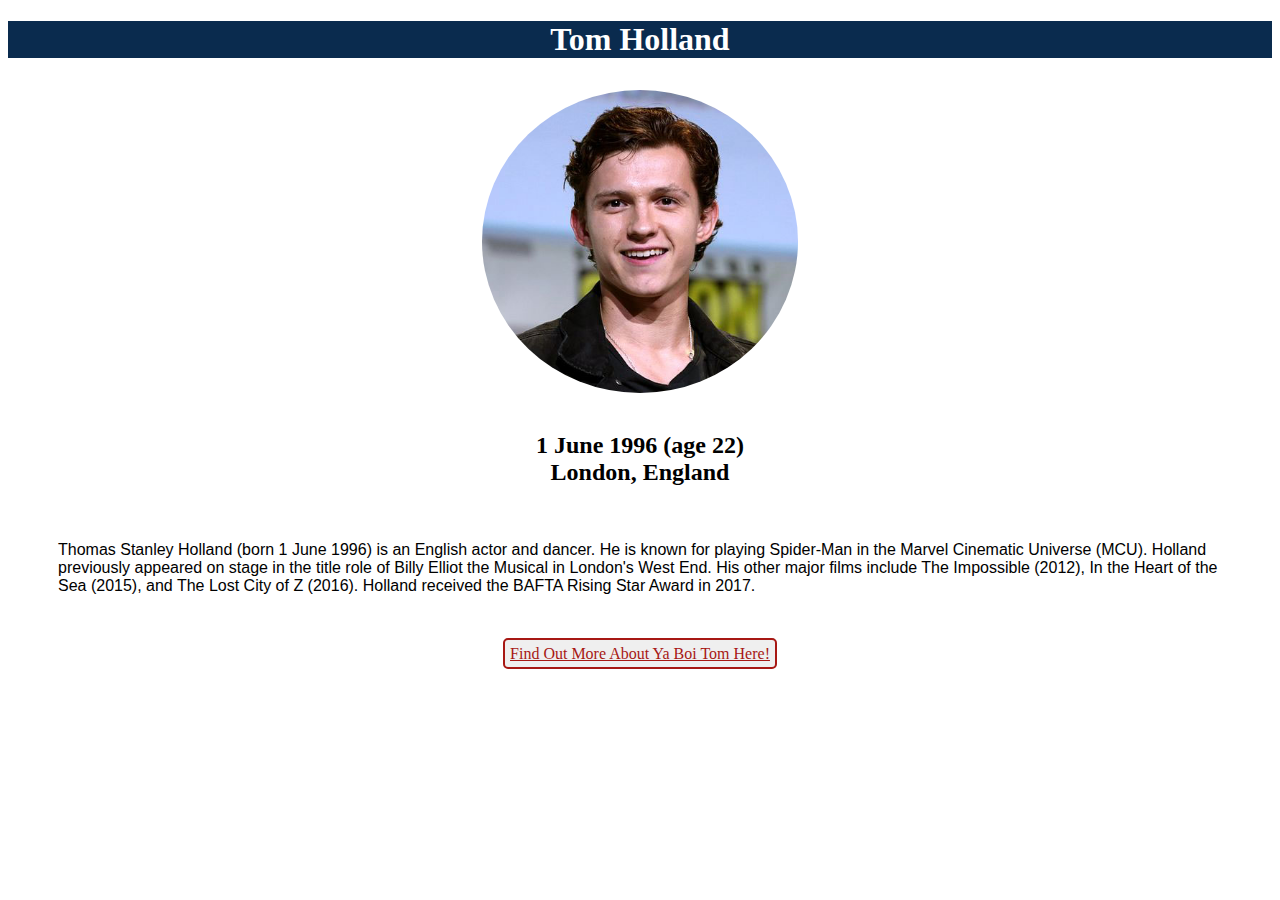
==== index.html @ c05e8bd0 "Rename project1.html to index.html" ====
<!DOCTYPE html>
<html lang="en">
<head>
    <meta charset="UTF-8">
    <meta name="viewport" content="width=device-width, initial-scale=1.0">
    <meta http-equiv="X-UA-Compatible" content="ie=edge">
    <link rel="stylesheet" href="style.css">
    <title>Tom Holland</title>
</head>

<header> 
    <center> 
        <h1> Tom Holland </h1>
    </center>
</header>

<body>
    <center>
    <img src="Tom_Holland.jpg" ref="Tom Holland Picture">

    <h2>
        1 June 1996 (age 22) <br />
        London, England
    </h2>
    </center>

    <p>
        Thomas Stanley Holland (born 1 June 1996) is an English actor and dancer. 
        He is known for playing Spider-Man in the Marvel Cinematic Universe (MCU). 
        Holland previously appeared on stage in the title role of Billy Elliot the Musical in London's West End. 
        His other major films include The Impossible (2012), In the Heart of the Sea (2015), and The Lost City of Z (2016). 
        Holland received the BAFTA Rising Star Award in 2017.
    </p>

    <center>
        <a href="https://en.wikipedia.org/wiki/Tom_Holland_(actor)" class="button">Find Out More About Ya Boi Tom Here!</a>
    </center>
</body>

<footer>

</footer>
</html>
---- style.css ----
header {
    background-color: #0a2b4e;
}

img {
    padding: 10px;
    border-radius:50%;
    max-width: 25%;
    max-height: 25%;
}

h1, h2, h3, h4, h5, h6 {
    font-family: 'Roboto Slab', serif;
}

h1 {
    color: white;
}

h2 {
    padding: 5px;
}

p {
    margin: 50px;
    font-family: 'Montserrat', sans-serif;
}

.button {
    color: #a71814;
    background-color: #efefef;
    
    border: 2px solid #a71814;
    border-radius: 5px;
    padding: 5px;
}
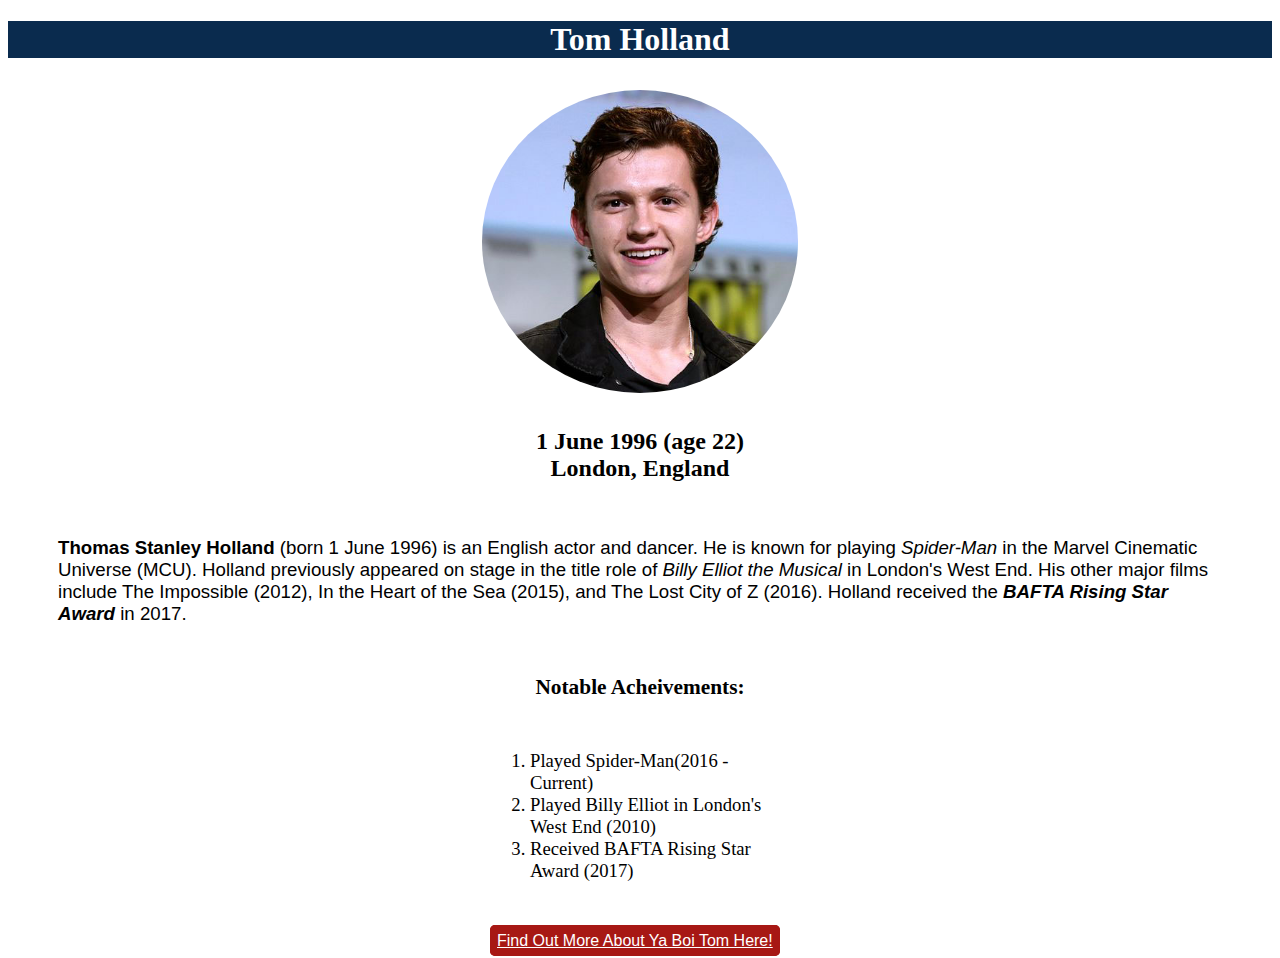
==== commit 2d4e6b29: "Everything is fixed...hopefully" ====
--- a/index.html
+++ b/index.html
@@ -4,37 +4,49 @@
     <meta charset="UTF-8">
     <meta name="viewport" content="width=device-width, initial-scale=1.0">
     <meta http-equiv="X-UA-Compatible" content="ie=edge">
-    <link rel="stylesheet" href="style.css">
+    <link rel="stylesheet" href="style/style.css">
     <title>Tom Holland</title>
 </head>
 
 <header> 
-    <center> 
-        <h1> Tom Holland </h1>
-    </center>
+    <h1> Tom Holland </h1>
 </header>
 
 <body>
-    <center>
-    <img src="Tom_Holland.jpg" ref="Tom Holland Picture">
+
+    <img src="assets/Tom_Holland.jpg" ref="Tom Holland Picture">
 
     <h2>
         1 June 1996 (age 22) <br />
         London, England
     </h2>
-    </center>
 
     <p>
-        Thomas Stanley Holland (born 1 June 1996) is an English actor and dancer. 
-        He is known for playing Spider-Man in the Marvel Cinematic Universe (MCU). 
-        Holland previously appeared on stage in the title role of Billy Elliot the Musical in London's West End. 
+        <strong>Thomas Stanley Holland</strong> (born 1 June 1996) is an English actor and dancer.
+        He is known for playing <em>Spider-Man</em> in the Marvel Cinematic Universe (MCU). 
+        Holland previously appeared on stage in the title role of <em>Billy Elliot the Musical</em> in London's West End. 
         His other major films include The Impossible (2012), In the Heart of the Sea (2015), and The Lost City of Z (2016). 
-        Holland received the BAFTA Rising Star Award in 2017.
+        Holland received the <strong><em>BAFTA Rising Star Award</em></strong> in 2017.
     </p>
 
-    <center>
+    <div class="center">
+        <h3>
+            Notable Acheivements:
+        </h3>
+
+        <p>
+            <ol>
+                <li>Played Spider-Man(2016 - Current)</li>
+                <li>Played Billy Elliot in London's West End (2010)</li>
+                <li>Received BAFTA Rising Star Award (2017)</li>
+            </ol>
+        </p>
+    </div>
+
+    <div class="center">
         <a href="https://en.wikipedia.org/wiki/Tom_Holland_(actor)" class="button">Find Out More About Ya Boi Tom Here!</a>
-    </center>
+    </div>
+    
 </body>
 
 <footer>
--- a/style/style.css
+++ b/style/style.css
@@ -0,0 +1,59 @@
+header {
+    background-color: #0a2b4e;
+}
+
+img {
+    padding: 10px;
+    border-radius:50%;
+    max-width: 25%;
+    max-height: 25%;
+    display: block;
+    margin-left: auto;
+    margin-right: auto;
+    width: 40%;
+}
+
+h1, h2, h3, h4, h5, h6 {
+    font-family: 'Roboto Slab', serif;
+    text-align: center;
+}
+
+h1 {
+    color: white;
+}
+
+h2 {
+    padding: 5px;
+}
+
+h3 {
+    font-size: 16pt;
+}
+p {
+    margin: 50px;
+    font-family: 'Montserrat', sans-serif;
+    font-size: 14pt;
+}
+
+li{
+    font-size: 14pt;
+}
+
+.button {
+    color: #ffffff;
+    font-family: 'Source Sans Pro', sans-serif;
+    background-color: #a71814;
+    
+    border: 2px solid #a71814;
+    border-radius: 5px;
+    padding: 5px;
+    text-align: center;
+}
+
+
+.center {
+    width: 300px;
+    display: block;
+    margin-left: auto;
+    margin-right: auto;
+}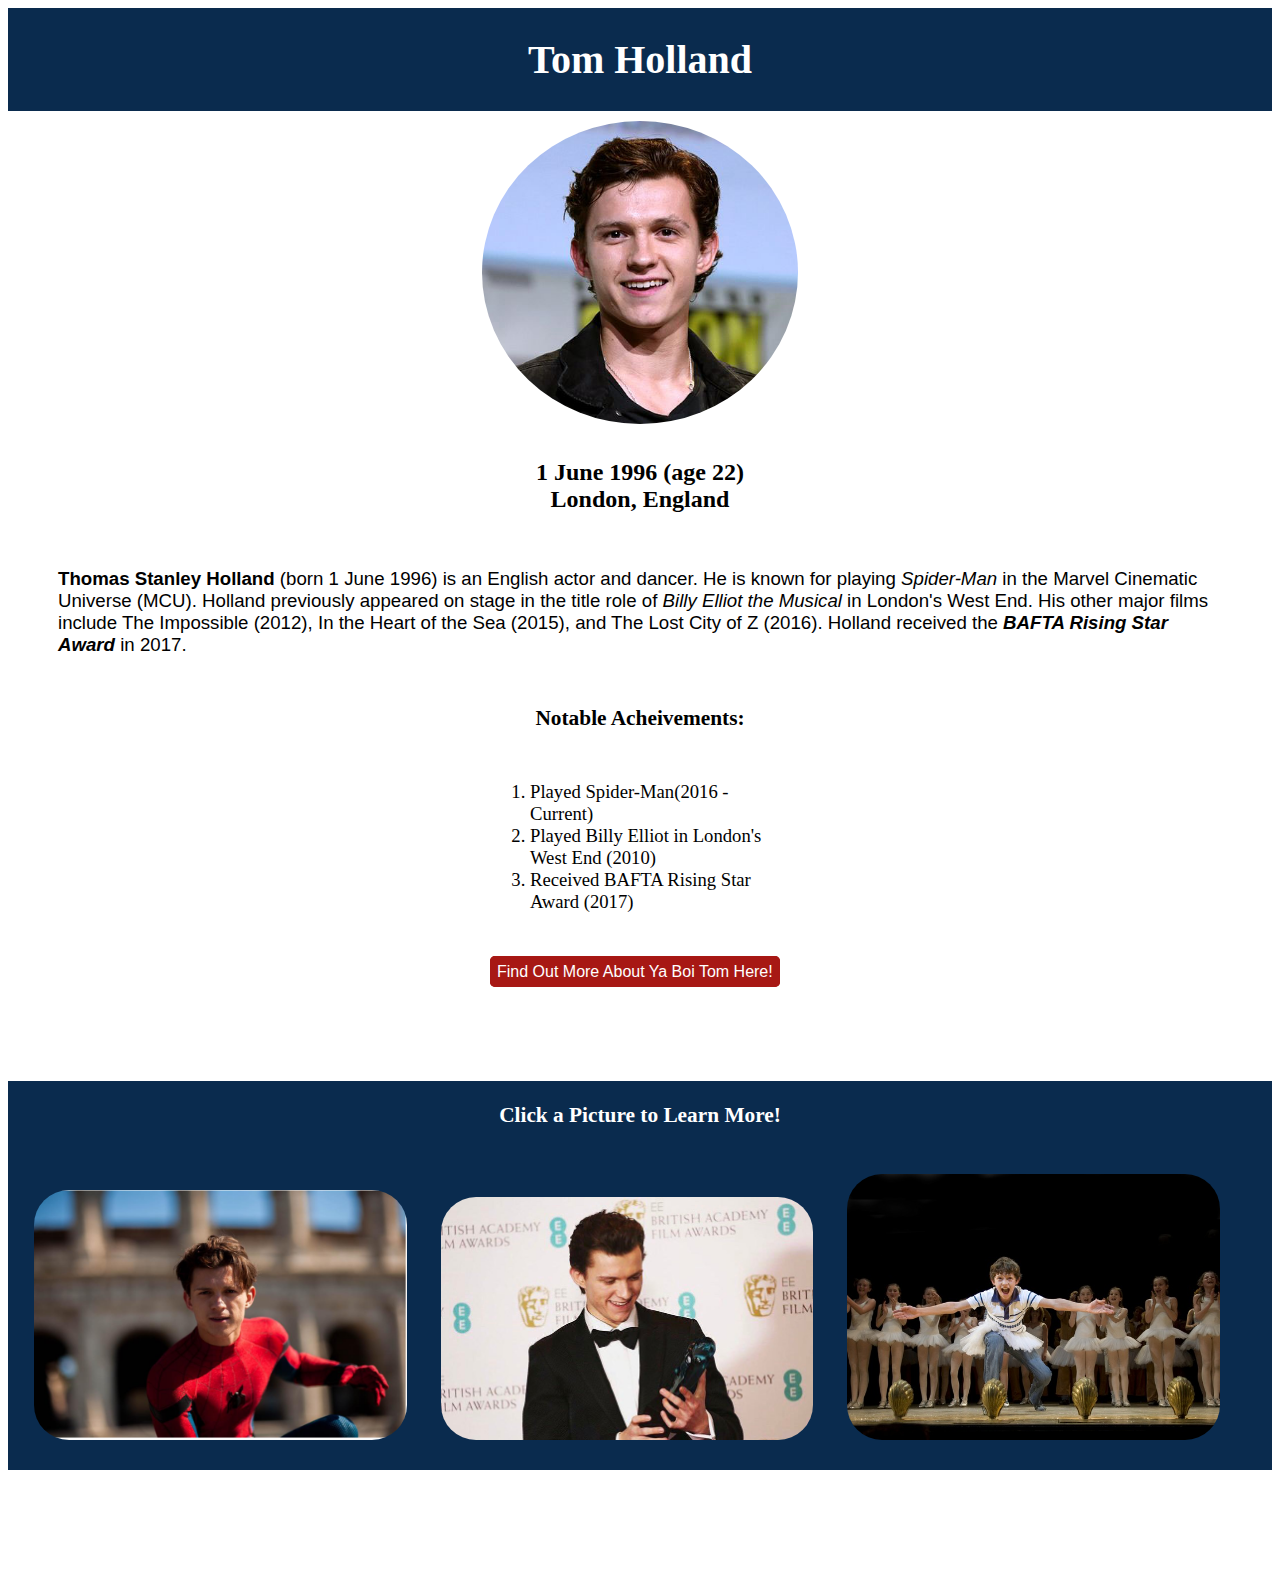
==== commit daace505: "Additions to Finish" ====
--- a/index.html
+++ b/index.html
@@ -14,7 +14,7 @@
 
 <body>
 
-    <img src="assets/Tom_Holland.jpg" ref="Tom Holland Picture">
+    <img src="assets/Tom_Holland.jpg" ref="Tom Holland Picture" class="mainpic">
 
     <h2>
         1 June 1996 (age 22) <br />
@@ -50,6 +50,11 @@
 </body>
 
 <footer>
-
+    <h3 class="clickapic">Click a Picture to Learn More!</h3>
+    <div class="footerdisplay">
+        <img src="assets/spoodermn.png" ref="Tom as Spider-Man">
+        <img src="assets/bafta.jpg" ref="BAFTA">
+        <img src="assets/billyelliot.jpg" ref="Tom as Billy Elliot">
+    </div>
 </footer>
 </html>
--- a/style/style.css
+++ b/style/style.css
@@ -1,8 +1,12 @@
 header {
     background-color: #0a2b4e;
+    border: 1px solid #0a2b4e;
+    position: -webkit-sticky;
+    position: sticky;
+    top: 0;
 }
 
-img {
+.mainpic {
     padding: 10px;
     border-radius:50%;
     max-width: 25%;
@@ -13,6 +17,13 @@
     width: 40%;
 }
 
+img {
+    border-radius: 50px;
+    max-width: 30%;
+    max-height: 30%;
+    padding: 15px;
+}
+
 h1, h2, h3, h4, h5, h6 {
     font-family: 'Roboto Slab', serif;
     text-align: center;
@@ -20,6 +31,7 @@
 
 h1 {
     color: white;
+    font-size: 2.5em;
 }
 
 h2 {
@@ -56,4 +68,30 @@
     display: block;
     margin-left: auto;
     margin-right: auto;
+}
+
+a:link {
+    text-decoration: none;
+}
+
+a:hover {
+    color: #0a2b4e;
+}
+
+.footerdisplay {
+    padding: 10px;
+    border-radius:50%;
+    display: inline-block;
+    margin-left: auto;
+    margin-right: auto;
+}
+
+footer {
+    background-color: #0a2b4e;
+    border: 1px solid #0a2b4e;
+    margin: 100px auto;
+}
+
+.clickapic {
+    color: white;
 }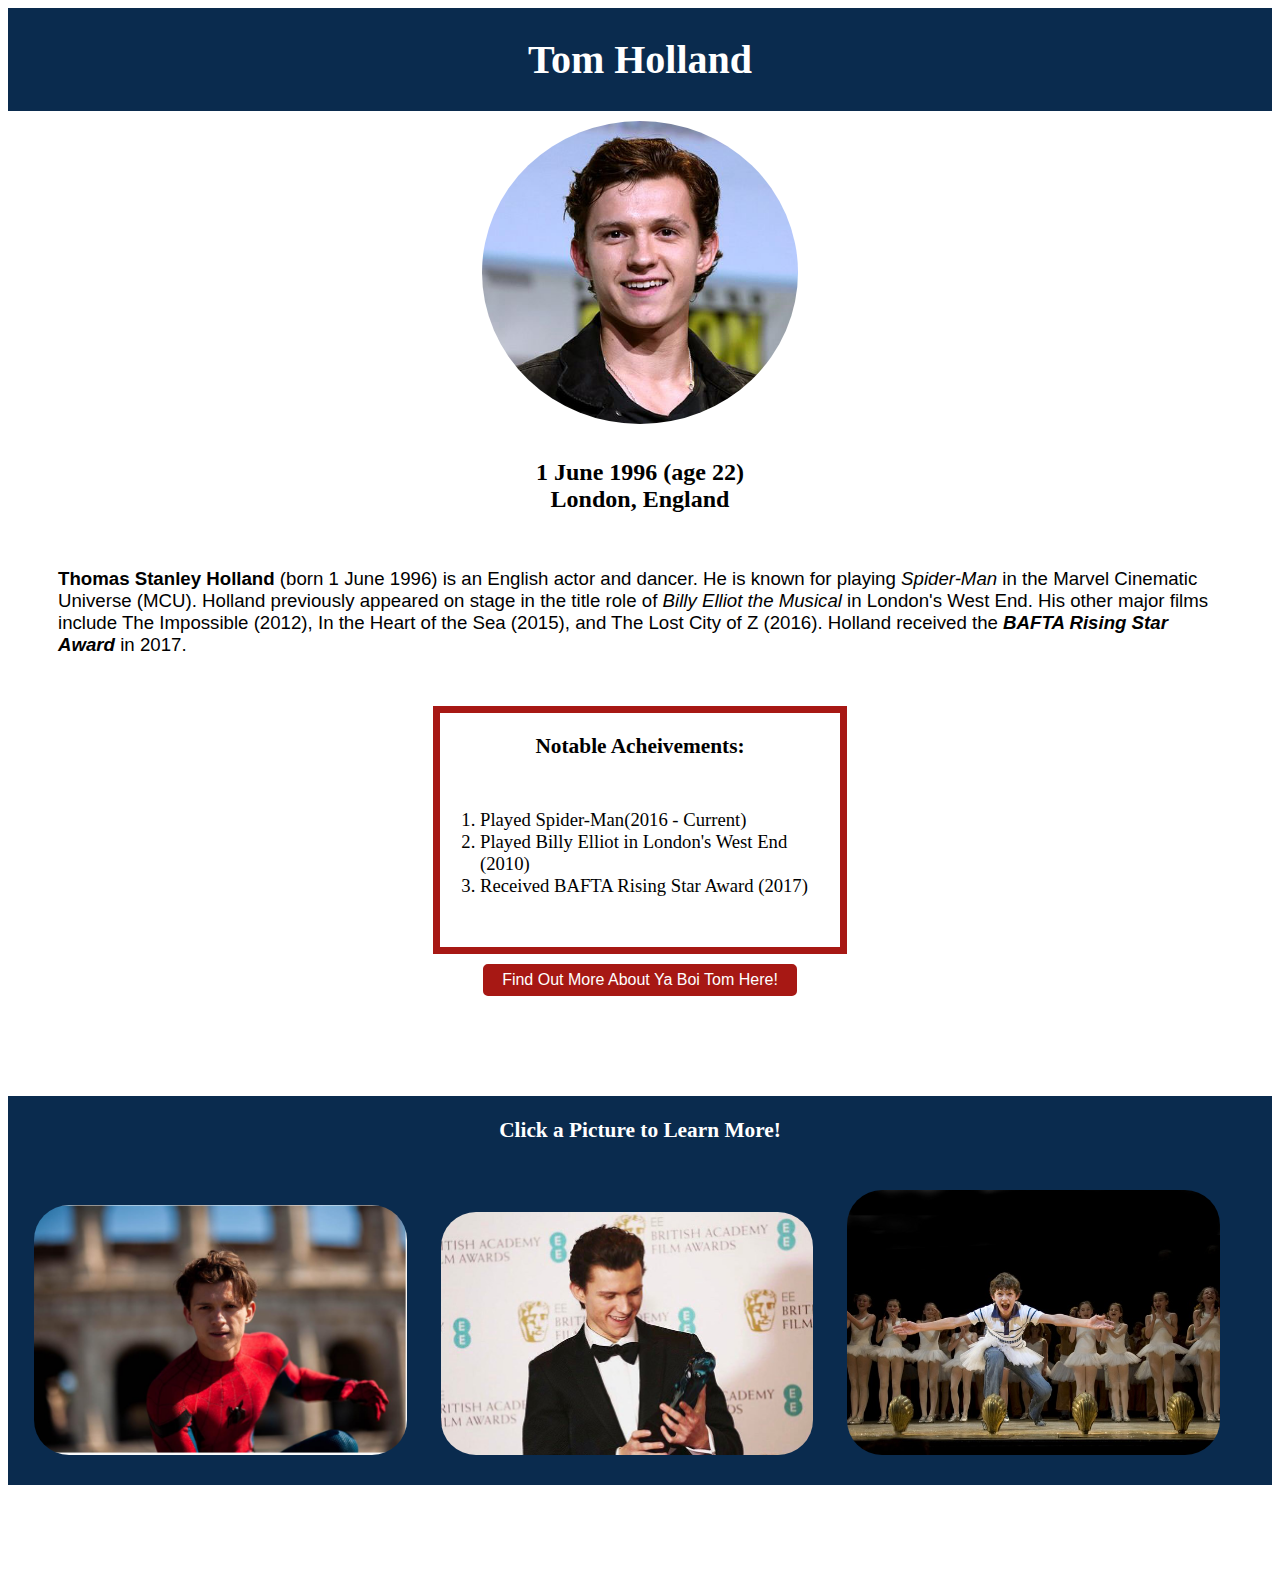
==== commit bb5035d5: "minor edits" ====
--- a/index.html
+++ b/index.html
@@ -29,7 +29,7 @@
         Holland received the <strong><em>BAFTA Rising Star Award</em></strong> in 2017.
     </p>
 
-    <div class="center">
+    <div class="center" id="bordersettings">
         <h3>
             Notable Acheivements:
         </h3>
@@ -52,9 +52,17 @@
 <footer>
     <h3 class="clickapic">Click a Picture to Learn More!</h3>
     <div class="footerdisplay">
+        <a href="https://www.imdb.com/title/tt2250912/">
         <img src="assets/spoodermn.png" ref="Tom as Spider-Man">
+        </a>
+
+        <a href="https://www.youtube.com/watch?v=9W9LzZf_TK8">
         <img src="assets/bafta.jpg" ref="BAFTA">
+        </a>
+
+        <a href="https://www.youtube.com/watch?v=-omDVx5IEl4">
         <img src="assets/billyelliot.jpg" ref="Tom as Billy Elliot">
+        </a>
     </div>
 </footer>
 </html>
--- a/style/style.css
+++ b/style/style.css
@@ -1,6 +1,6 @@
 header {
     background-color: #0a2b4e;
-    border: 1px solid #0a2b4e;
+    border: .05px solid #0a2b4e;
     position: -webkit-sticky;
     position: sticky;
     top: 0;
@@ -60,11 +60,20 @@
     border-radius: 5px;
     padding: 5px;
     text-align: center;
+
+    width: 300px;
+    display: block;
+    margin-left: auto;
+    margin-right: auto;
 }
 
+#bordersettings {
+    border: 7px solid #a71814;
+    margin-bottom: 10px;
+}
 
 .center {
-    width: 300px;
+    width: 400px;
     display: block;
     margin-left: auto;
     margin-right: auto;
